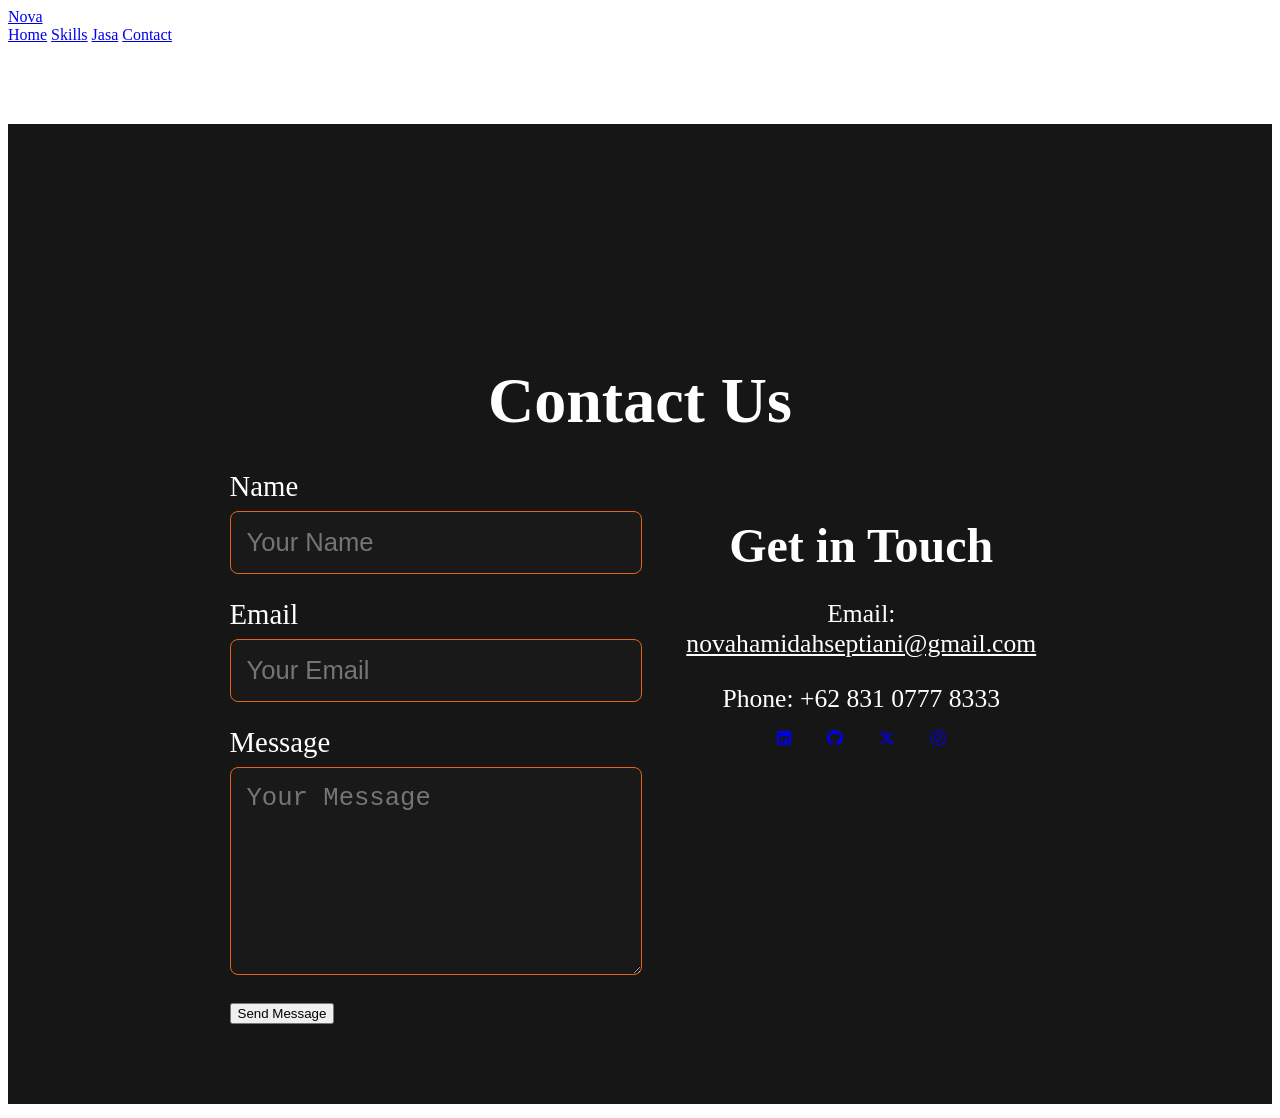
==== contact.html @ fc4f6a24 "Add files via upload" ====
<!DOCTYPE html>
<html lang="en">
  <head>
    <meta charset="UTF-8" />
    <meta name="viewport" content="width=device-width, initial-scale=1.0" />
    <link
      rel="stylesheet"
      href="https://cdnjs.cloudflare.com/ajax/libs/font-awesome/6.5.2/css/all.min.css"
    />
    <link rel="stylesheet" href="css/style.css" />
    <title>Contact</title>
  </head>
  <body>
    <header>
      <a href="#" class="logo">Nova</a>
      <nav>
        <a href="index.html">Home</a>
         <a href="skills.html">Skills</a>
           <a href="jasa.html">Jasa</a>
        <a href="#contact" class="active">Contact</a>
      </nav>
    </header>

    <section id="contact" class="contact">
      <h2
        style="
          text-align: center;
          font-size: 4rem;
          margin-bottom: 2rem;
          margin-top: 10rem;
        "
      >
        Contact <span>Us</span>
      </h2>
      <div class="contact-container">
        <form action="#" class="contact-form">
          <div class="form-group">
            <label for="name">Name</label>
            <input
              type="text"
              id="name"
              name="name"
              placeholder="Your Name"
              required
            />
          </div>
          <div class="form-group">
            <label for="email">Email</label>
            <input
              type="email"
              id="email"
              name="email"
              placeholder="Your Email"
              required
            />
          </div>
          <div class="form-group">
            <label for="message">Message</label>
            <textarea
              id="message"
              name="message"
              rows="6"
              placeholder="Your Message"
              required
            ></textarea>
          </div>
          <button type="submit" class="btn">Send Message</button>
        </form>

        <div class="contact-info">
          <h3>Get in Touch</h3>
          <p>
            Email:
            <a href="mailto:example@example.com" class="highlight-email"
              >novahamidahseptiani@gmail.com</a
            >
          </p>
          <p>Phone: +62 831 0777 8333</p>
          <div class="social-icons">
            <a href="#"><i class="fa-brands fa-linkedin"></i></a>
            <a href="#"><i class="fa-brands fa-github"></i></a>
            <a href="#"><i class="fa-brands fa-x-twitter"></i></a>
            <a href="#"><i class="fa-brands fa-instagram"></i></a>
          </div>
        </div>
      </div>
    </section>

    <style>
      .contact {
        background-color: #161616;
        color: white;
        padding: 5rem 9%;
        display: flex;
        flex-direction: column;
        align-items: center;
      }

      .contact-container {
        display: flex;
        gap: 4rem;
        justify-content: center;
        flex-wrap: wrap;
        max-width: 1200px;
      }

      .contact-form {
        flex: 1;
        max-width: 500px;
      }

      .form-group {
        margin-bottom: 1.5rem;
      }

      .form-group label {
        display: block;
        font-size: 1.8rem;
        margin-bottom: 0.5rem;
      }

      .form-group input,
      .form-group textarea {
        width: 100%;
        padding: 1rem;
        font-size: 1.6rem;
        color: white;
        background-color: #191919;
        border: 1px solid #e3651d;
        border-radius: 0.5rem;
      }

      .form-group input:focus,
      .form-group textarea:focus {
        border-color: #e3651d;
        box-shadow: 0 0 10px #e3651d;
      }

      .contact-info {
        flex: 1;
        max-width: 400px;
        text-align: center;
      }

      .contact-info h3 {
        font-size: 3rem;
        margin-bottom: 1.5rem;
      }

      .contact-info p {
        font-size: 1.6rem;
        margin-bottom: 1rem;
      }

      .contact-info a.highlight-email {
        color: white;
        transition: color 0.3s ease;
      }

      .contact-info a.highlight-email:hover {
        color: #ff7700;
      }

      .social-icons a {
        display: inline-block;
        margin: 0 1rem;
      }

      header {
        margin-bottom: 5rem;
      }
    </style>
  </body>
</html>
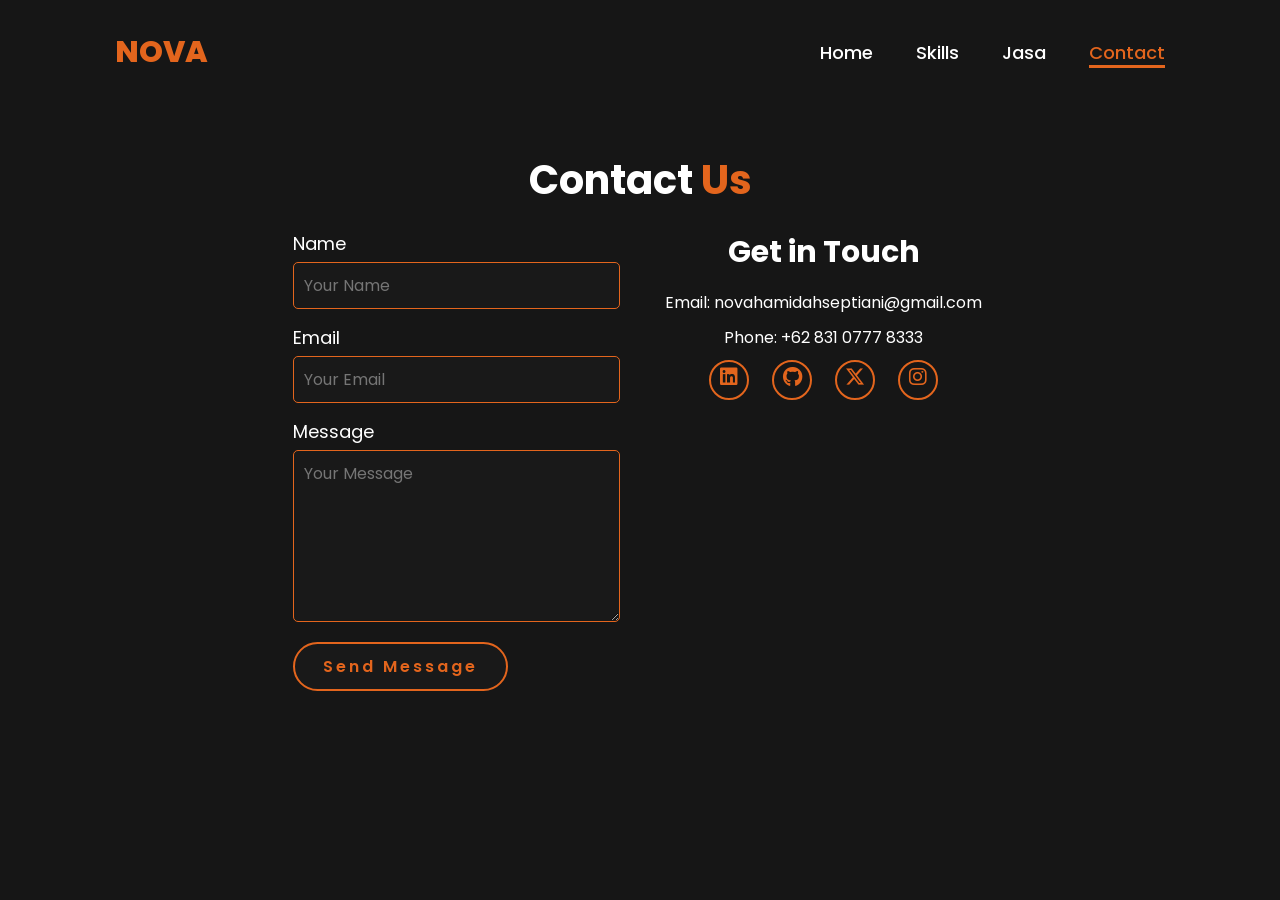
==== commit c8975948: "Update contact.html" ====
--- a/contact.html
+++ b/contact.html
@@ -12,7 +12,7 @@
   </head>
   <body>
     <header>
-      <a href="#" class="logo">Nova</a>
+      <a href="#" class="logo">NOVA</a>
       <nav>
         <a href="index.html">Home</a>
          <a href="skills.html">Skills</a>
--- a/css/style.css
+++ b/css/style.css
@@ -0,0 +1,239 @@
+/* Subscribe Tamzidan Mahdiyin di youtube untuk mendapatkan banyak template keren lainny. */
+
+@import url("https://fonts.googleapis.com/css2?family=Poppins:wght@100;200;300;400;500;600&display=swap");
+
+* {
+  margin: 0;
+  padding: 0;
+  box-sizing: border-box;
+  text-decoration: none;
+  border: none;
+  outline: none;
+  font-family: "Poppins", sans-serif;
+}
+
+html {
+  font-size: 62.5%;
+}
+
+body {
+  width: 100%;
+  height: 100vh;
+  overflow-x: hidden;
+  background-color: #191919;
+  color: white;
+}
+
+header {
+  margin-top: 20px;
+  position: fixed;
+  top: 0;
+  left: 0;
+  width: 100%;
+  padding: 1rem 9%;
+  background-color: transparent;
+  display: flex;
+  justify-content: space-between;
+  align-items: center;
+  z-index: 100;
+}
+
+.logo {
+  font-size: 3rem;
+  color: #e3651d;
+  font-weight: 800;
+  cursor: pointer;
+  transition: 0.5s ease;
+}
+
+.logo:hover {
+  transform: scale(1.1);
+}
+
+nav a {
+  font-size: 1.8rem;
+  color: white;
+  margin-left: 4rem;
+  font-weight: 500;
+  transition: 0.3s ease;
+  border-bottom: 3px solid transparent;
+}
+
+nav a:hover,
+nav a.active {
+  color: #e3651d;
+  border-bottom: 3px solid #e3651d;
+}
+
+@media (max-width: 995px) {
+  nav {
+    position: absolute;
+    display: none;
+    top: 0;
+    right: 0;
+    width: 40%;
+    border-left: 3px solid #e3651d;
+    border-bottom: 3px solid #e3651d;
+    border-bottom-left-radius: 2rem;
+    padding: 1rem;
+    background-color: #161616;
+  }
+
+  nav.active {
+    display: block;
+  }
+
+  nav a {
+    display: block;
+    font-size: 2rem;
+    margin: 3rem 0;
+  }
+
+  nav a:hover,
+  nav a.active {
+    padding: 1rem;
+    border-radius: 0.5rem;
+    border-bottom: 0.5rem solid #e3651d;
+  }
+}
+
+section {
+  min-height: 100vh;
+  padding: 5rem 9% 5rem;
+}
+
+.home {
+  display: flex;
+  justify-content: center;
+  align-items: center;
+  gap: 8rem;
+  background-color: #191919;
+}
+
+.home .home-content h1 {
+  font-size: 6rem;
+  font-weight: 700;
+  line-height: 1.3;
+}
+
+span {
+  color: #e3651d;
+}
+
+.home-content h3 {
+  font-size: 4rem;
+  margin-bottom: 1rem;
+  font-weight: 700;
+}
+
+.home-content p {
+  font-size: 1.6rem;
+}
+
+.home-img {
+  border-radius: 50%;
+}
+
+.home-img img {
+  position: relative;
+  width: 32vw;
+  border-radius: 50%;
+  box-shadow: 0 0 25px solid #e3651d;
+  cursor: pointer;
+  transition: 0.2s linear;
+}
+
+.home-img img:hover {
+  transform: scale(1.05);
+}
+
+.social-icons a {
+  display: inline-flex;
+  justify-content: center;
+  align-items: center;
+  width: 4rem;
+  height: 4rem;
+  background-color: transparent;
+  border: 0.2rem solid #e3651d;
+  font-size: 2rem;
+  border-radius: 50%;
+  margin: 3rem 1.5rem 3rem 0;
+  transition: 0.3s ease;
+  color: #e3651d;
+}
+
+.social-icons a:hover {
+  color: #191919;
+  transform: scale(1.3) translateY(-5px);
+  background-color: #e3651d;
+  box-shadow: 0 0 25px #e3651d;
+}
+
+.btn {
+  display: inline-block;
+  padding: 1rem 2.8rem;
+  background-color: #191919;
+  border-radius: 4rem;
+  font-size: 1.6rem;
+  color: #e3651d;
+  letter-spacing: 0.3rem;
+  font-weight: 600;
+  border: 2px solid #e3651d;
+  transition: 0.3s ease;
+  cursor: pointer;
+}
+
+.btn:hover {
+  transform: scale(1.03);
+  background-color: #e3651d;
+  color: #191919;
+  box-shadow: 0 0 25px #e3651d;
+}
+
+.typing-text {
+  font-size: 3.4rem;
+  font-weight: 600;
+  position: relative;
+}
+
+.cursor {
+  position: absolute;
+  top: 0;
+  font-weight: 1000;
+  animation: blink 0.7s step-end infinite;
+  left: 0; /* Start cursor inside the typing area */
+}
+
+@keyframes blink {
+  50% {
+    opacity: 0;
+  }
+}
+
+@media (max-width: 1000px) {
+  .home {
+    gap: 4rem;
+  }
+}
+
+@media (max-width: 995px) {
+  .home {
+    flex-direction: column;
+    margin: 5rem 4rem;
+  }
+
+  .home .home-content h3 {
+    font-size: 2.5rem;
+  }
+
+  .home-content h1 {
+    font-size: 5rem;
+  }
+
+  .home-img img {
+    width: 70vw;
+    margin-top: 4rem;
+  }
+}
+
+/* Subscribe Tamzidan Mahdiyin di youtube untuk mendapatkan banyak template keren lainny. */
